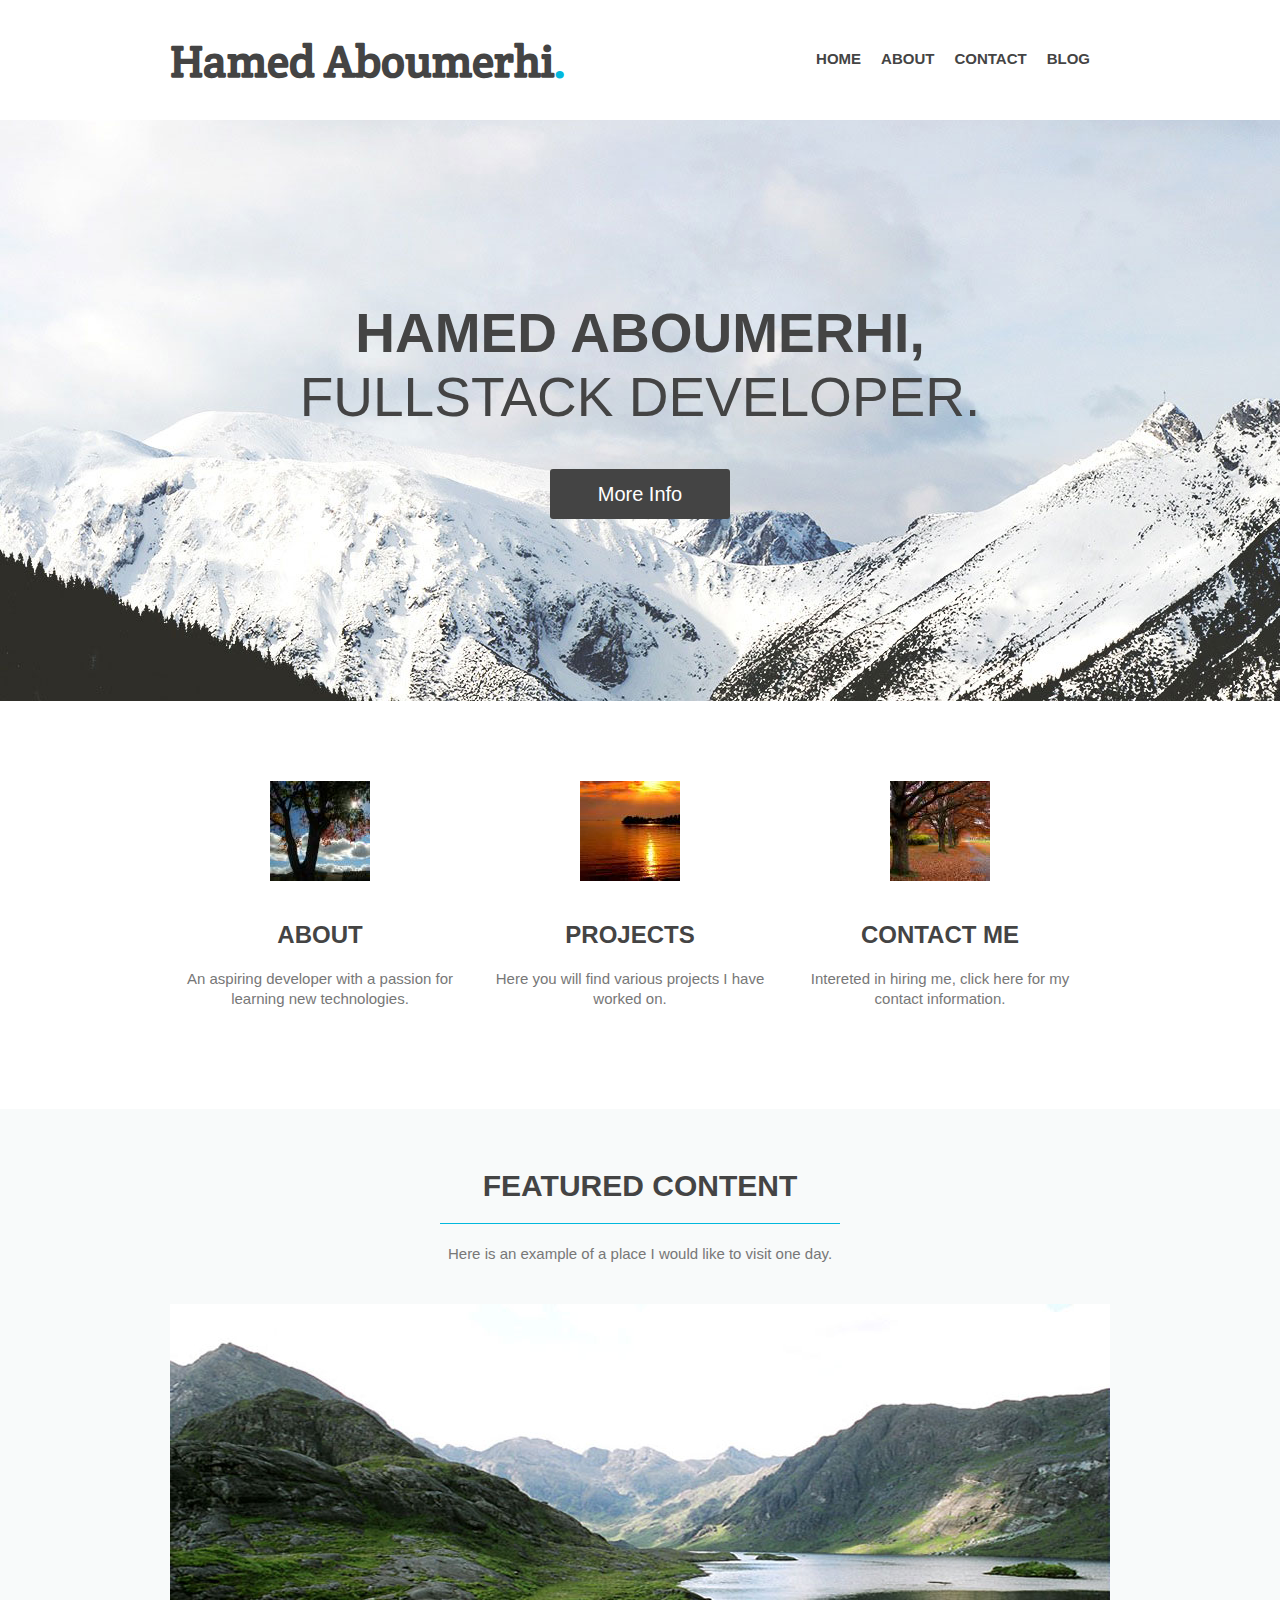
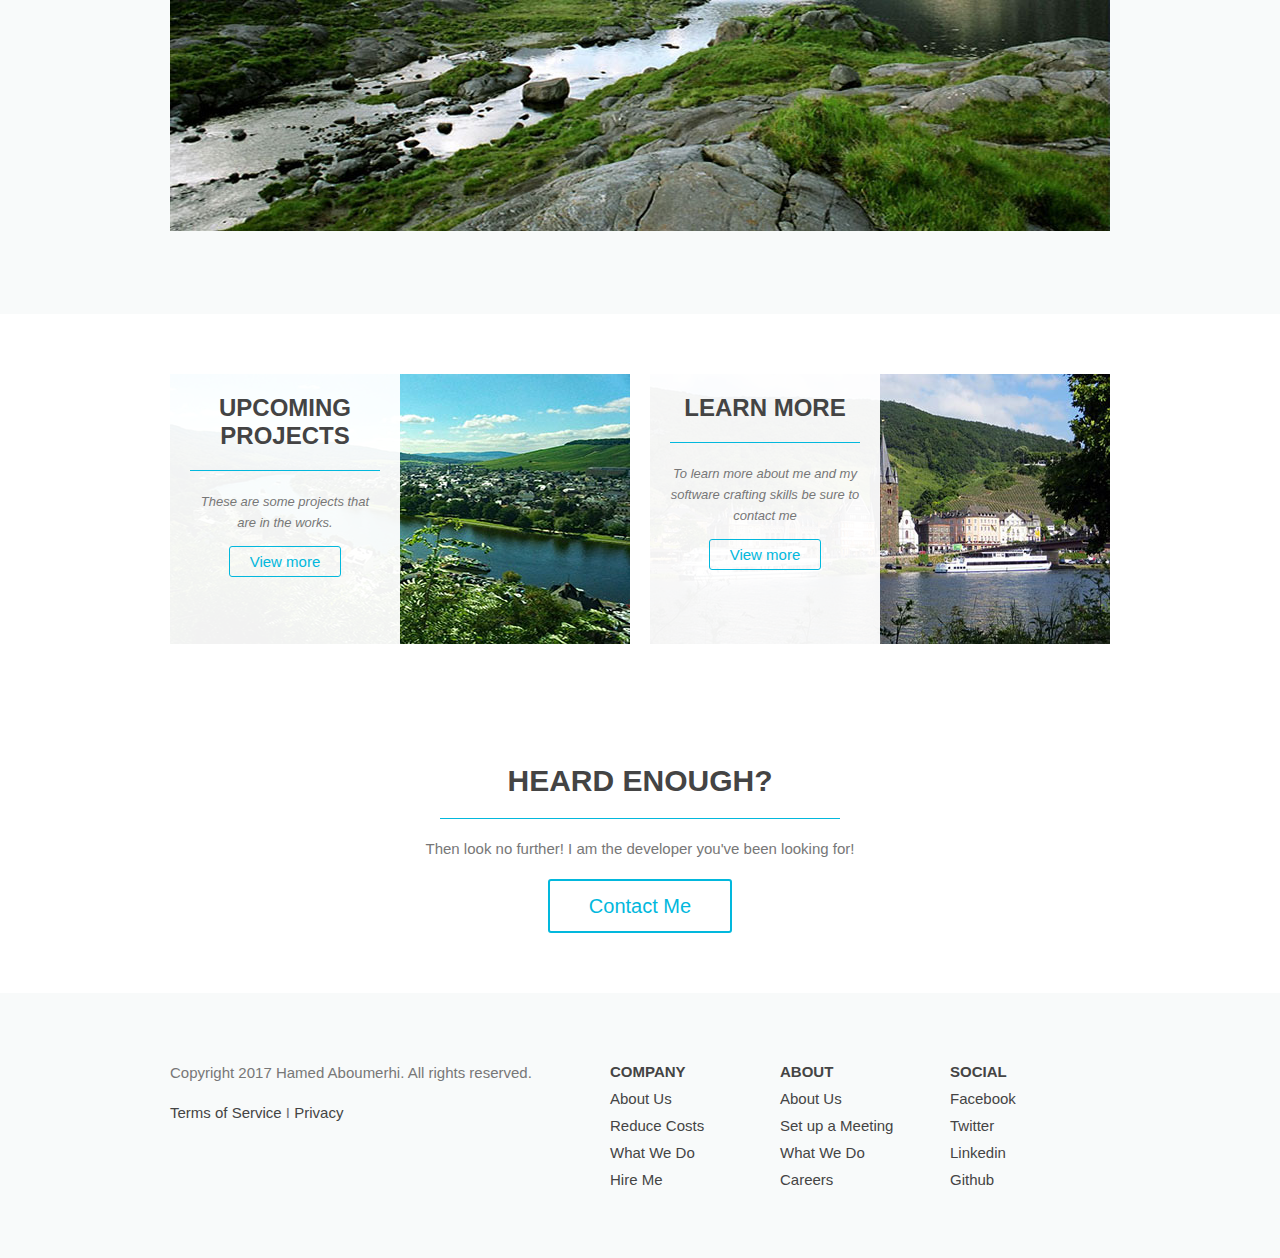
==== index.html @ 401e9aca "First commit" ====
<!DOCTYPE  html>
<html>
  <head>
    <meta http-equiv="Content-Type" content="text/html; charset=utf-8">
    <link rel="stylesheet" type="text/css" href="css/reset.css">
    <link rel="stylesheet" type="text/css" href="css/style.css">
    <link href='http://fonts.googleapis.com/css?family=Crete+Round' rel='stylesheet' type='text/css'>
      <title>Hamed Aboumerhi</title>
      <!--[if lt IE 9]>
    <script src="http://html5shiv.googlecode.com/svn/trunk/html5.js"></script>
    <![endif]-->
  </head>

  <body>
    <header>
        <div class="wrapper">
          <h1>Hamed Aboumerhi<span class="color">.</span></h1>
          <nav>
            <ul>
                <li><a href="index.html">Home</a></li>
                <li><a href="about.html">About</a></li>
                <li><a href="contact.html">Contact</a></li>
                <li><a href="#">Blog</a></li>
             </ul>
          </nav>
        </div>
    </header>

    <div id="hero-image">
      <div  class="wrapper">
        <h2><strong>Hamed Aboumerhi,</strong></br>
        Fullstack Developer.</h2>
        <a  href="#" class="button-1"> More Info</a>
      </div>
    </div>

    <div id="features">
      <div class="wrapper">
        <ul>
          <li class="feature-1">
              <h4>About</h4>
              <p>An aspiring developer with a passion for learning new technologies.</p>
          </li>
          <li class="feature-2">
              <h4>Projects</h4>
              <p>Here you will  find various projects I have worked on.</p>
          </li>
          <li class="feature-3">
            <h4>Contact Me</h4>
            <p>Intereted in hiring me, click here for my contact information.</p>
          </li>
          <div class="clear"></div>
        </ul>
      </div>
    </div>

    <div id="primary-content">
      <div class="wrapper">
        <article>
          <h3>Featured Content</h3>
             <p>Here is an example of a place I would like to visit one day.</p>
             <a href="#"><img src="images/video-placeholder.jpg" alt="video placeholder"/></a>
        </article>
      </div>
    </div>

    <div id="secondary-content">
      <div class="wrapper">
          <article style="background-image: url('images/article-image-1.jpg');">
              <div class="overlay">
                <h4>Upcoming Projects</h4>
                <p><small>These are some projects that are in the works.</small></p>
                <a href="#" class="more-link">View more</a>
             </div>
          </article>

          <article style="background-image: url('images/article-image-2.jpg');">
            <div class="overlay">
  	           <h4>Learn More</h4>
  	            <p><small>To learn more about me and my software crafting skills be sure to contact me</small></p>
  	            <a href="#" class="more-link">View more</a>
          </div>
        </article><div class="clear"></div>
      </div>
    </div>

    <div id="cta">
      <div class="wrapper">
        <h3>Heard Enough?</h3>
        <p>Then look no further! I am the developer you've been looking for!</p>
        <a href="#" class="button-2">Contact Me</a>
      </div>
    </div>

    <footer>
      <div class="wrapper">
                <div id="footer-info">
                   <p>Copyright 2017 Hamed Aboumerhi. All rights reserved.</p>
                   <p><a href="#">Terms of Service</a> I <a href="#">Privacy</a></p>
              </div>

              <div id="footer-links">
                 <ul>
                   <li><h5>Company</h5></li>
                   <li><a href="#">About Us</a></li>
                   <li><a href="#">Reduce Costs</a></li>
                   <li><a href="#">What We Do</a></li>
                   <li><a href="#">Hire Me</a></li>
               </ul>

               <ul>
                   <li><h5>About</h5></li>
                   <li><a href="#">About Us</a></li>
                   <li><a href="#">Set up a Meeting</a></li>
                   <li><a href="#">What We Do</a></li>
                   <li><a href="#">Careers</a></li>
               </ul>

               <ul>
                   <li><h5>Social</h5></li>
                   <li><a href="#">Facebook</a></li>
                   <li><a href="#">Twitter</a></li>
                   <li><a href="#">Linkedin</a></li>
                   <li><a href="#">Github</a></li>
               </ul>
           </div>
           <div class="clear"></div>
      </div>
    </footer>
  </body>
</html>
---- css/style.css ----
/***********
Global Styles
************/
body {
	background-color: #fff;
	color: #777;
	font: normal 15px "Helvetica Neue", Arial, Helvetica, Geneva, sans-serif;
}

p {
	line-height: 20px;
	margin-bottom: 20px;
}

h1 {
	font-family: 'Crete Round', serif;
	font-weight: bold;
	color: #444;
	font-size: 45px;
	margin-bottom: 20px;
}

h2 {
	font-weight: 300;
	color: #444;
	font-size: 55px;
	text-transform: uppercase;
	text-align: center;
	margin-bottom: 20px;
}

h3 {
	font-size: 30px;
	color: #444;
	font-weight: bold;
	text-transform: uppercase;
	text-align: center;
	margin-bottom: 20px;
}

h4 {
	font-size: 24px;
	color: #444;
	font-weight: bold;
	text-transform: uppercase;
	margin-bottom: 20px;
}

h5 {
	font-size: 15px;
	color: #444;
	font-weight: bold;
	text-transform: uppercase;
}

a {
	text-decoration: none;
	color: #444;
}

a:hover {
	color: #02b8dd;
}

strong {
	font-weight: bold;
}

small {
	font-size: 13px;
	color: #777;
	font-style: italic;
}

.clear {
	clear: both;
}

.wrapper {
	margin: 0 auto;
	padding: 0 10px;
	width: 940px;
}


/**************
Section 1: Header
***************/

header {
	height: 120px;
}

header h1 {
	float: left;
	margin-top: 32px;
}

header h1 .color {
	color: #02b8dd;
}

header nav {
	float: right;
}

header nav ul li {
	float: left;
	display: inline-block;
	margin-top: 50px;
}

header nav ul li a {
	color: #444;
	text-transform: uppercase;
	font-weight: bold;
	display: block;
	margin-right: 20px;
}


/******************
Section 2: Hero Image
*******************/

#hero-image {
	height: 580px;
	padding-top: 1px;
	background: #e8eced url('../images/hero.jpg') no-repeat center;
}

#hero-image h2 {
	margin: 180px 0 40px 0;
}

.button-1 {
	display: block;
	text-align: center;
	background: #444;
	border-radius: 3px;
	color: #fff;
	width: 180px;
	height: 50px;
	font-size: 20px;
	line-height: 50px;
	margin: 0 auto;
}

.button-1:hover {
	background-color: #02b8dd;
	color: #fff;
}


/***************
Section 3: Features
***************/

#features ul {
	margin: 80px 0;
}

#features ul li {
	width: 300px;
	padding-top: 140px;
	float: left;
	margin-right: 10px;
	text-align: center;
}

#features ul li.feature-1 {
	background: url('../images/features-icon-1.png') no-repeat top center;
}
#features ul li.feature-2 {
	background: url('../images/features-icon-2.png') no-repeat top center;
}
#features ul li.feature-3 {
	background: url('../images/features-icon-3.png') no-repeat top center;
}


/**********************
Section 4: Primary Content
**********************/

#primary-content {
	background-color: #f8fafa;
	padding: 60px 0;
	text-align: center;
}

#primary-content h3 {
	display: block;
	margin: 0 auto 20px auto;
	width: 400px;
	border-bottom: 1px solid #02b8dd;
	padding: 0 0 20px 0;
}

#primary-content a img {
	margin: 20px 0;
}


/************************
Section 5: Secondary Content
************************/

#secondary-content {
	padding: 60px 0;
	text-align: center;
}

#secondary-content article {
	width: 460px;
	height: 270px;
	float: left;
	background-color: #f5f5f5;
}

#secondary-content article:first-child {
	margin-right: 20px;
}

#secondary-content article .overlay {
	background: rgba(255, 255, 255, .95);
	height: 230px;
	width: 190px;
	padding: 20px;
}

article h4 {
	border-bottom: 1px solid #02b8dd;
	padding-bottom: 20px;
}

.more-link {
	border: 1px solid #02b8dd;
	color: #02b8dd;
	padding: 6px 20px;
	border-radius: 3px;
}

.more-link:hover {
	background-color: #02b8dd;
	color: #fff;
}


/********************
Section 6: Call to Action
********************/

#cta {
	padding: 60px 0;
	text-align: center;
}

#cta h3 {
	display: block;
	margin: 0 auto 20px auto;
	width: 400px;
	border-bottom: 1px solid #02b8dd;
	padding: 0 0 20px 0;
}

.button-2 {
	display: block;
	margin: 0 auto;
	border: 2px solid #02b8dd;
	color: #02b8dd;
	border-radius: 3px;
	width: 180px;
	height: 50px;
	font-size: 20px;
	line-height: 50px;
}

.button-2:hover {
	background-color: #02b8dd;
	color: #fff;
}


/**************
Section 7: Footer
**************/

footer {
	padding: 60px 0;
	background-color: #f8fafa;
}

#footer-info {
	width: 380px;
	float: left;
	margin-top: 10px;
}

#footer-links {
	width: 520px;
	float: right;
}

#footer-links ul {
	width: 150px;
	float: left;
	margin-left: 20px;
}

#footer-links ul li {
	margin: 10px 0;
}
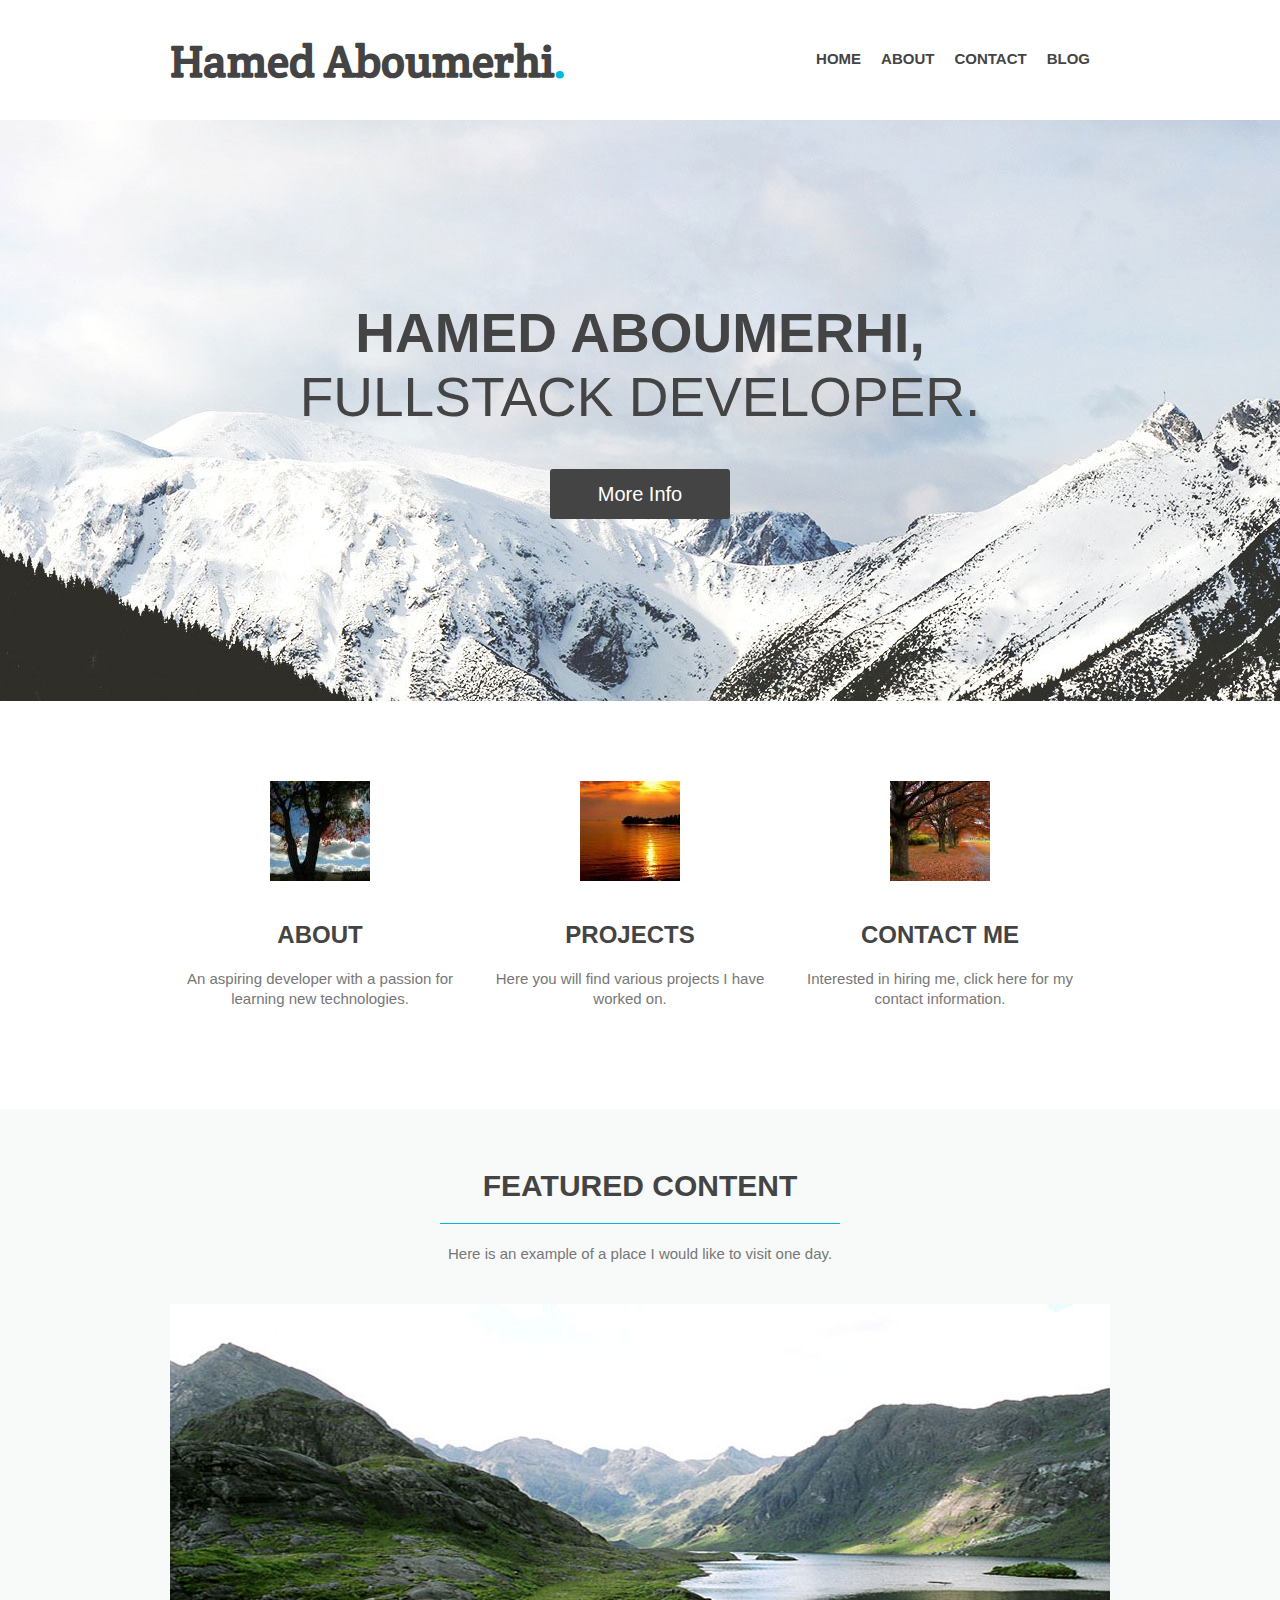
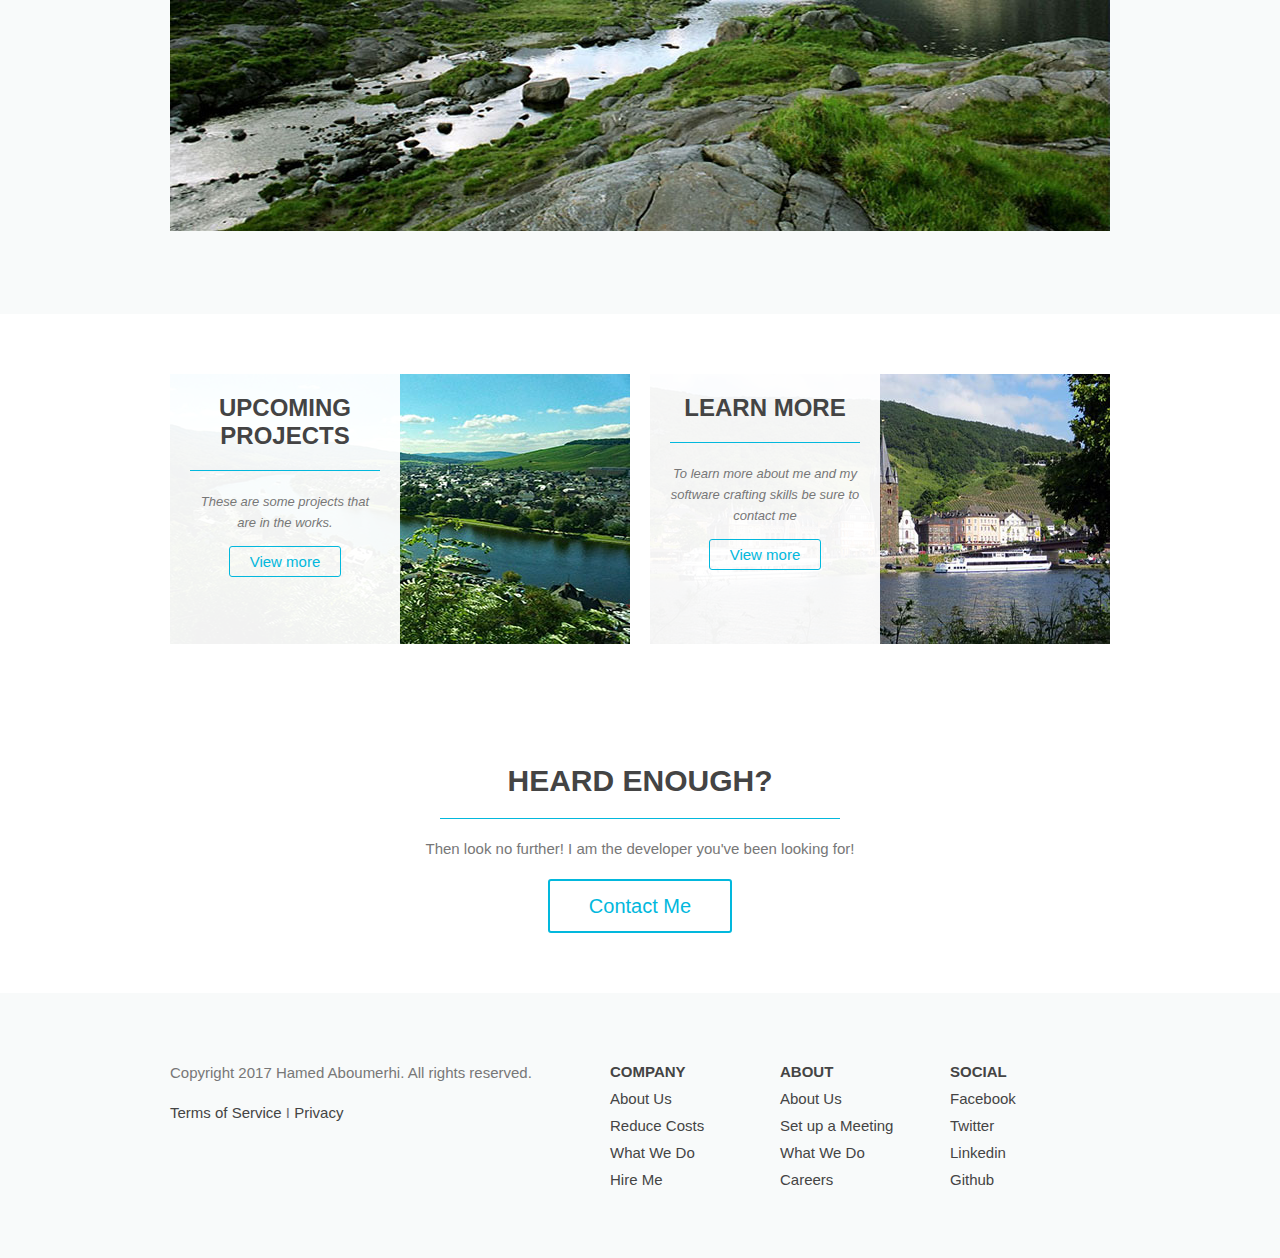
==== commit bb7009d4: "Added an s to interested" ====
--- a/index.html
+++ b/index.html
@@ -47,7 +47,7 @@
           </li>
           <li class="feature-3">
             <h4>Contact Me</h4>
-            <p>Intereted in hiring me, click here for my contact information.</p>
+            <p>Interested in hiring me, click here for my contact information.</p>
           </li>
           <div class="clear"></div>
         </ul>
